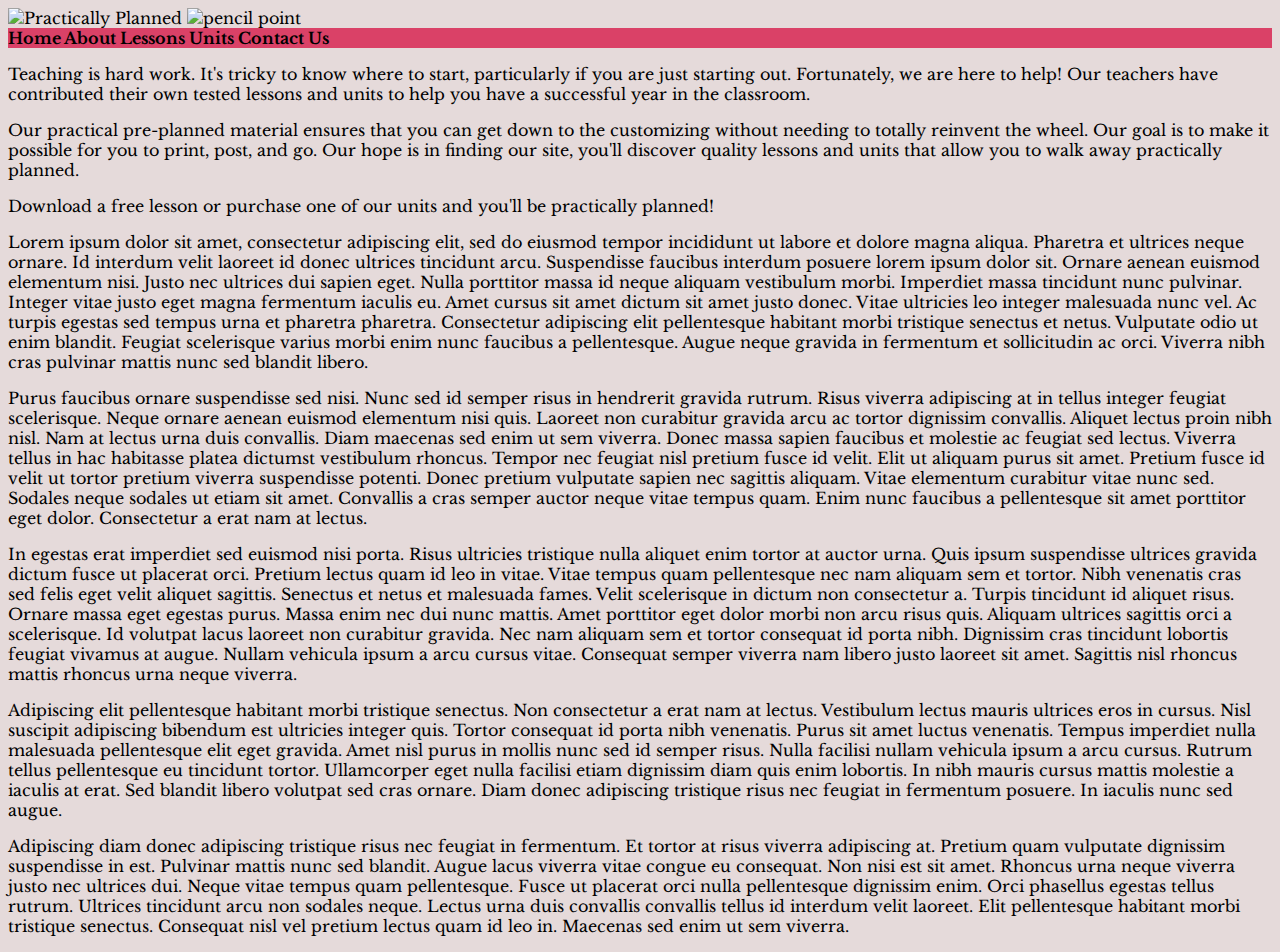
==== index.html @ a79fd9a5 "Starter Code" ====
<!DOCTYPE html>
<html lang="en">
<head>
    <meta charset="UTF-8">
    <meta http-equiv="X-UA-Compatible" content="IE=edge">
    <meta name="viewport" content="width=device-width, initial-scale=1.0">
    <link rel="preconnect" href="https://fonts.googleapis.com">
    <link rel="preconnect" href="https://fonts.gstatic.com" crossorigin>
    <link href="https://fonts.googleapis.com/css2?family=Libre+Baskerville:ital,wght@0,400;0,700;1,400&family=PT+Sans+Narrow:wght@700&family=Roboto:wght@100&display=swap" rel="stylesheet">
    <link rel="stylesheet" href="styles.css">
    <title>Practically Planned</title>
</head>
<body>
    <div id="mainBanner">
       <img class="banner" src="Images/1.jpg" alt="Practically Planned">
       <img class="banner" src="Images/2.jpg" alt="pencil point">
    </div>
    <div class="navBar">
        <a id="Home">Home</a>
        <a id="About">About</a>
        <a id="Lessons">Lessons</a>
        <a id="Units">Units</a>
        <a id="Contact">Contact Us</a>
    </div>
    <div id="bodyText">
        <p>
           Teaching is hard work. It's tricky to know where to start, particularly if you are just starting out. Fortunately, we are here to help! Our teachers have contributed their own tested lessons and units to help you have a successful year in the classroom. 
        </p>
        <p>
            Our practical pre-planned material ensures that you can get down to the customizing without needing to totally reinvent the wheel. Our goal is to make it possible for you to print, post, and go. Our hope is in finding our site, you'll discover quality lessons and units that allow you to walk away practically planned. 
        </p>
        <p>
            Download a free lesson or purchase one of our units and you'll be practically planned!
        </p>
        <p>
            Lorem ipsum dolor sit amet, consectetur adipiscing elit, sed do eiusmod tempor incididunt ut labore et dolore magna aliqua. Pharetra et ultrices neque ornare. Id interdum velit laoreet id donec ultrices tincidunt arcu. Suspendisse faucibus interdum posuere lorem ipsum dolor sit. Ornare aenean euismod elementum nisi. Justo nec ultrices dui sapien eget. Nulla porttitor massa id neque aliquam vestibulum morbi. Imperdiet massa tincidunt nunc pulvinar. Integer vitae justo eget magna fermentum iaculis eu. Amet cursus sit amet dictum sit amet justo donec. Vitae ultricies leo integer malesuada nunc vel. Ac turpis egestas sed tempus urna et pharetra pharetra. Consectetur adipiscing elit pellentesque habitant morbi tristique senectus et netus. Vulputate odio ut enim blandit. Feugiat scelerisque varius morbi enim nunc faucibus a pellentesque. Augue neque gravida in fermentum et sollicitudin ac orci. Viverra nibh cras pulvinar mattis nunc sed blandit libero.
        </p>
        <p>
            Purus faucibus ornare suspendisse sed nisi. Nunc sed id semper risus in hendrerit gravida rutrum. Risus viverra adipiscing at in tellus integer feugiat scelerisque. Neque ornare aenean euismod elementum nisi quis. Laoreet non curabitur gravida arcu ac tortor dignissim convallis. Aliquet lectus proin nibh nisl. Nam at lectus urna duis convallis. Diam maecenas sed enim ut sem viverra. Donec massa sapien faucibus et molestie ac feugiat sed lectus. Viverra tellus in hac habitasse platea dictumst vestibulum rhoncus. Tempor nec feugiat nisl pretium fusce id velit. Elit ut aliquam purus sit amet. Pretium fusce id velit ut tortor pretium viverra suspendisse potenti. Donec pretium vulputate sapien nec sagittis aliquam. Vitae elementum curabitur vitae nunc sed. Sodales neque sodales ut etiam sit amet. Convallis a cras semper auctor neque vitae tempus quam. Enim nunc faucibus a pellentesque sit amet porttitor eget dolor. Consectetur a erat nam at lectus.
        </p>
        <p>
            In egestas erat imperdiet sed euismod nisi porta. Risus ultricies tristique nulla aliquet enim tortor at auctor urna. Quis ipsum suspendisse ultrices gravida dictum fusce ut placerat orci. Pretium lectus quam id leo in vitae. Vitae tempus quam pellentesque nec nam aliquam sem et tortor. Nibh venenatis cras sed felis eget velit aliquet sagittis. Senectus et netus et malesuada fames. Velit scelerisque in dictum non consectetur a. Turpis tincidunt id aliquet risus. Ornare massa eget egestas purus. Massa enim nec dui nunc mattis. Amet porttitor eget dolor morbi non arcu risus quis. Aliquam ultrices sagittis orci a scelerisque. Id volutpat lacus laoreet non curabitur gravida. Nec nam aliquam sem et tortor consequat id porta nibh. Dignissim cras tincidunt lobortis feugiat vivamus at augue. Nullam vehicula ipsum a arcu cursus vitae. Consequat semper viverra nam libero justo laoreet sit amet. Sagittis nisl rhoncus mattis rhoncus urna neque viverra.
        </p>
        <p>
            Adipiscing elit pellentesque habitant morbi tristique senectus. Non consectetur a erat nam at lectus. Vestibulum lectus mauris ultrices eros in cursus. Nisl suscipit adipiscing bibendum est ultricies integer quis. Tortor consequat id porta nibh venenatis. Purus sit amet luctus venenatis. Tempus imperdiet nulla malesuada pellentesque elit eget gravida. Amet nisl purus in mollis nunc sed id semper risus. Nulla facilisi nullam vehicula ipsum a arcu cursus. Rutrum tellus pellentesque eu tincidunt tortor. Ullamcorper eget nulla facilisi etiam dignissim diam quis enim lobortis. In nibh mauris cursus mattis molestie a iaculis at erat. Sed blandit libero volutpat sed cras ornare. Diam donec adipiscing tristique risus nec feugiat in fermentum posuere. In iaculis nunc sed augue.
        </p>
        <p>
            Adipiscing diam donec adipiscing tristique risus nec feugiat in fermentum. Et tortor at risus viverra adipiscing at. Pretium quam vulputate dignissim suspendisse in est. Pulvinar mattis nunc sed blandit. Augue lacus viverra vitae congue eu consequat. Non nisi est sit amet. Rhoncus urna neque viverra justo nec ultrices dui. Neque vitae tempus quam pellentesque. Fusce ut placerat orci nulla pellentesque dignissim enim. Orci phasellus egestas tellus rutrum. Ultrices tincidunt arcu non sodales neque. Lectus urna duis convallis convallis tellus id interdum velit laoreet. Elit pellentesque habitant morbi tristique senectus. Consequat nisl vel pretium lectus quam id leo in. Maecenas sed enim ut sem viverra.
        </p>
    </div>

    <script src="index.js"></script>
</body>
</html>
---- styles.css ----
/*I like this color palette:
background: #E5DADA
Accents - Prussian Blue, #002642; Claret, #840032; Gamboge, E49B0F; Viridian, #498467;

Other shades: another Gamboge, #F49F0A; Jonquil, efca08; Cerulean, 077187; Cerise, #DA4167; Cadet Gray, #9DA3A4; Parchment, #F4ECD6; these last three good for the pencil

    font-family: 'PT Sans Narrow', sans-serif;
    font-family: 'Roboto', sans-serif;
*/
body{
    background-color: #E5DADA;
    font-family: 'Libre Baskerville', serif;
}
.mainBanner{
    display: block;
    width: 100%;
    position: relative;
}
.banner{
    max-width: 45%;
}
.navBar{
    position: sticky;
    background-color: #DA4167;
    font-weight: bold;
    border: 2px;
}
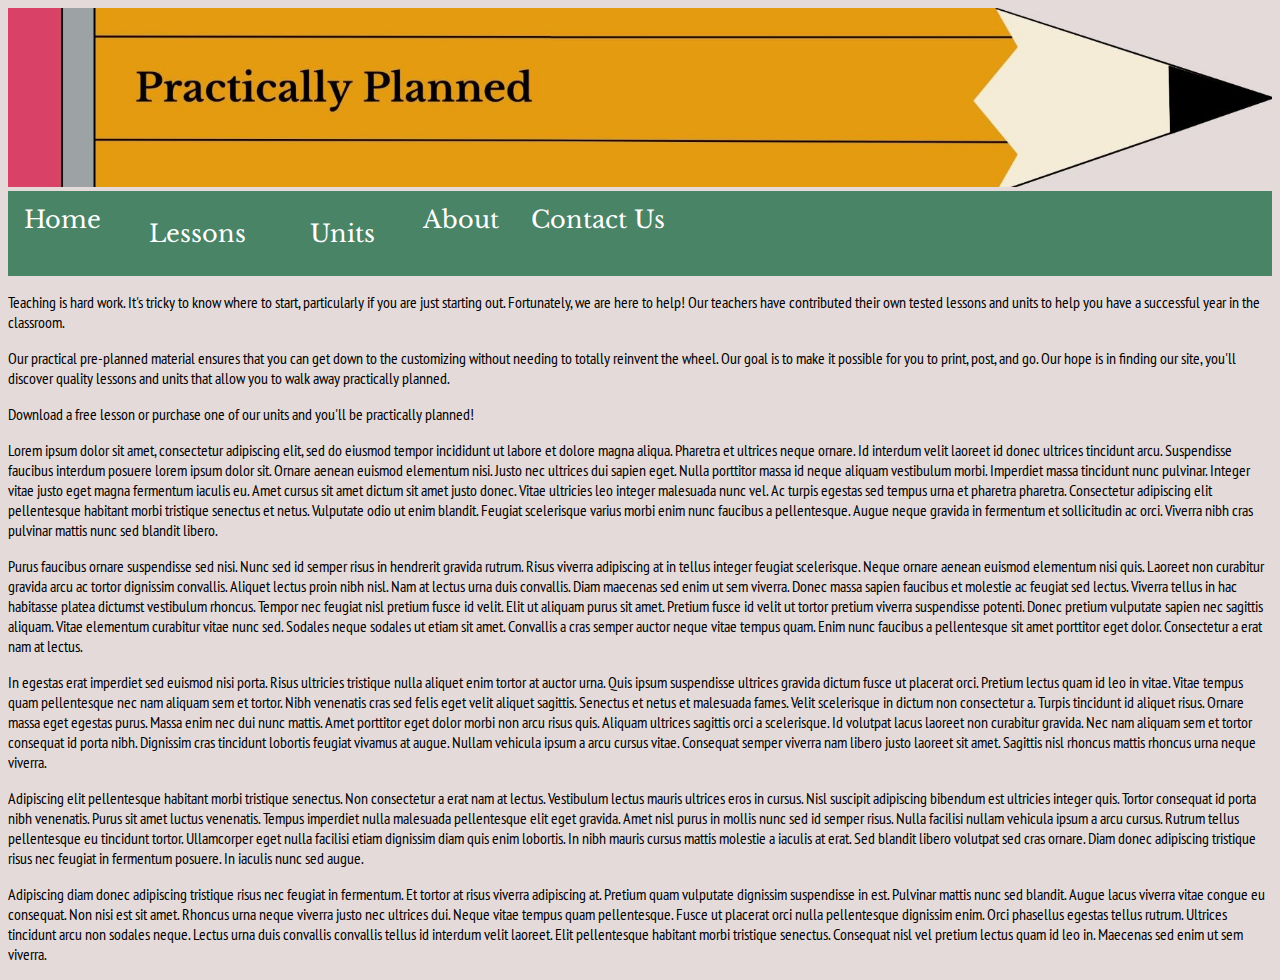
==== commit a0022f47: "updated banner image and navbar" ====
--- a/index.html
+++ b/index.html
@@ -11,18 +11,36 @@
     <title>Practically Planned</title>
 </head>
 <body>
-    <div id="mainBanner">
-       <img class="banner" src="Images/1.jpg" alt="Practically Planned">
-       <img class="banner" src="Images/2.jpg" alt="pencil point">
+    <div class="mainBanner" id="mainBanner">
+       <div class="banner" id="banner"><img src="Images/Pencil.jpg" alt="Practically Planned"></div>
     </div>
-    <div class="navBar">
-        <a id="Home">Home</a>
-        <a id="About">About</a>
-        <a id="Lessons">Lessons</a>
-        <a id="Units">Units</a>
-        <a id="Contact">Contact Us</a>
+    <div class="navBar" id="navBar">
+        <a href="#index">Home</a>
+        <div class="dropdown">
+            <button class="dropdownbtn">
+                <a href="#lessons">Lessons</a>
+            </button>
+            <div class="dropdown-content">
+                <a href="#">Standalone 1</a>
+                <a href="#">Standalone 2</a>
+                <a href="#">Standalone 3</a>
+            </div>
+        </div>
+        <div class="dropdown">
+            <button class="dropdownbtn">
+                <a href="#units">Units</a>
+            </button>
+            <div class="dropdown-content">
+                <a href="#">Unit 1</a>
+                <a href="#">Unit 2</a>
+                <a href="#">Unit 3</a>
+            </div>
+        </div>
+        <a href="#about">About</a>
+        <a href="#contact">Contact Us</a>
     </div>
-    <div id="bodyText">
+    </div>
+    <div class="bodyText" id="bodyText">
         <p>
            Teaching is hard work. It's tricky to know where to start, particularly if you are just starting out. Fortunately, we are here to help! Our teachers have contributed their own tested lessons and units to help you have a successful year in the classroom. 
         </p>
--- a/styles.css
+++ b/styles.css
@@ -1,27 +1,89 @@
-/*I like this color palette:
+/*
+I like this color palette:
 background: #E5DADA
 Accents - Prussian Blue, #002642; Claret, #840032; Gamboge, E49B0F; Viridian, #498467;
 
 Other shades: another Gamboge, #F49F0A; Jonquil, efca08; Cerulean, 077187; Cerise, #DA4167; Cadet Gray, #9DA3A4; Parchment, #F4ECD6; these last three good for the pencil
+*/
 
+body {
+    background-color: #E5DADA;
+    /*font-family: 'Libre Baskerville', serif;*/
     font-family: 'PT Sans Narrow', sans-serif;
-    font-family: 'Roboto', sans-serif;
-*/
-body{
-    background-color: #E5DADA;
-    font-family: 'Libre Baskerville', serif;
+    /*font-family: 'Roboto', sans-serif;*/
 }
-.mainBanner{
+
+.mainBanner {
     display: block;
     width: 100%;
     position: relative;
 }
-.banner{
-    max-width: 45%;
+
+.banner {
+    max-height: 250px;
 }
-.navBar{
-    position: sticky;
+
+.banner img {
+    max-width: 100%;
+}
+
+.navBar {
+    overflow: hidden;
+    background-color: #498467;
+    font-family:'Libre Baskerville', serif;
+}
+
+.navBar a {
+    float:left;
+    font-size: 24px;
+    color: white;
+    text-align: center;
+    padding: 14px 16px;
+    text-decoration: none;
+}
+
+.dropdown {
+    float: left;
+    overflow: hidden;
+    background-color: #498467;
+}
+
+.dropdownbtn {
+    font-size: 16px;
+    border: none;
+    outline: none;
+    padding: 14px 16px;
+    background-color: inherit;
+    font-family: inherit;
+    margin: 0;
+}
+
+.navBar a:hover, .dropdown:hover .dropdownbtn {
     background-color: #DA4167;
-    font-weight: bold;
-    border: 2px;
 }
+
+.dropdown-content {
+    display: none;
+    position: absolute;
+    background-color:#498467;
+    min-width: 160px;
+    box-shadow: 0px 8px 16px 0px rgba(0, 0, 0, 0);
+    z-index: 1;
+}
+
+.dropdown-content a {
+    float: none;
+    color: white;
+    padding: 12px 16px;
+    text-decoration: none;
+    display: block;
+    text-align: left;
+}
+
+.dropdown-content a:hover {
+    background-color: #9DA3A4;
+}
+
+.dropdown:hover .dropdown-content {
+    display: block;
+}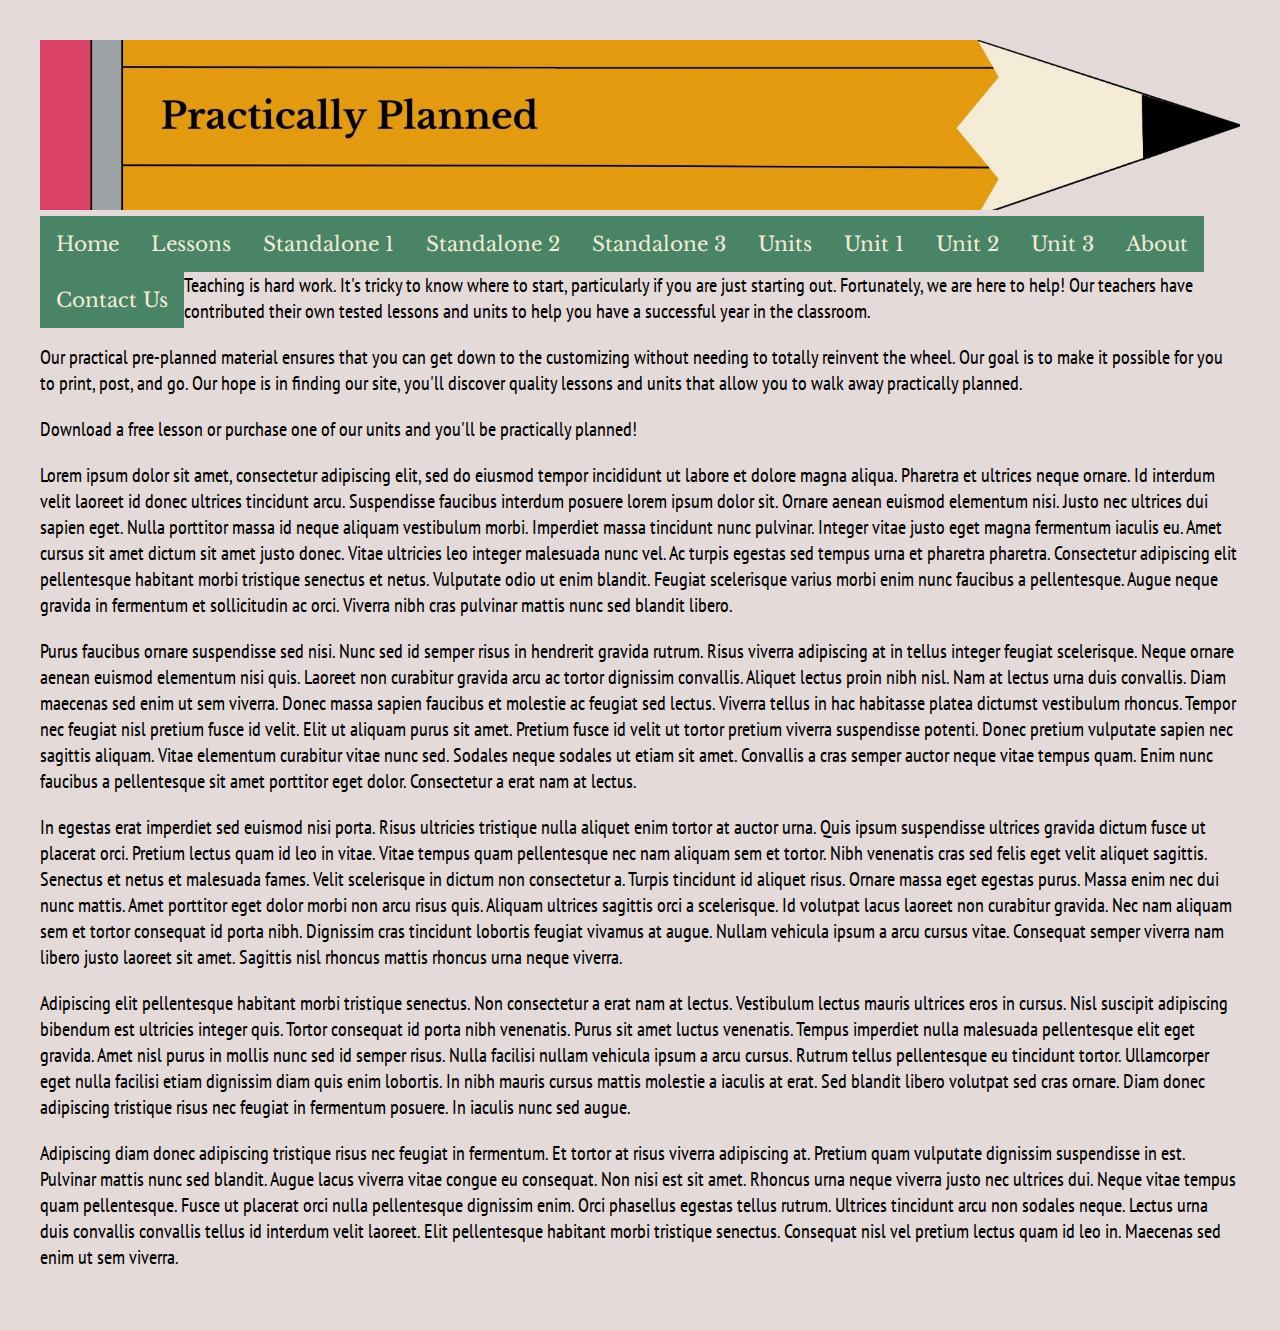
==== commit 0476c0e8: "second dropdown attempt" ====
--- a/index.html
+++ b/index.html
@@ -14,32 +14,25 @@
     <div class="mainBanner" id="mainBanner">
        <div class="banner" id="banner"><img src="Images/Pencil.jpg" alt="Practically Planned"></div>
     </div>
-    <div class="navBar" id="navBar">
-        <a href="#index">Home</a>
-        <div class="dropdown">
-            <button class="dropdownbtn">
-                <a href="#lessons">Lessons</a>
-            </button>
-            <div class="dropdown-content">
-                <a href="#">Standalone 1</a>
-                <a href="#">Standalone 2</a>
-                <a href="#">Standalone 3</a>
-            </div>
-        </div>
-        <div class="dropdown">
-            <button class="dropdownbtn">
-                <a href="#units">Units</a>
-            </button>
-            <div class="dropdown-content">
-                <a href="#">Unit 1</a>
-                <a href="#">Unit 2</a>
-                <a href="#">Unit 3</a>
-            </div>
-        </div>
-        <a href="#about">About</a>
-        <a href="#contact">Contact Us</a>
-    </div>
-    </div>
+    <div><nav>
+        <ul>
+        <li><a href="#index">Home</a></li>
+        <li><a href="#lessons">Lessons</a></li>
+            <ul class="dropdown">
+                <li><a href="#">Standalone 1</a></li>
+                <li><a href="#">Standalone 2</a></li>
+                <li><a href="#">Standalone 3</a></li>
+            </ul>
+            <li><a href="#units">Units</a></li>
+            <ul class="dropdown">
+                <li><a href="#">Unit 1</a></li>
+                <li><a href="#">Unit 2</a></li>
+                <li><a href="#">Unit 3</a></li>
+            </ul>
+        <li><a href="#about">About</a></li>
+        <li><a href="#contact">Contact Us</a></li>
+        </ul>
+    </nav></div>
     <div class="bodyText" id="bodyText">
         <p>
            Teaching is hard work. It's tricky to know where to start, particularly if you are just starting out. Fortunately, we are here to help! Our teachers have contributed their own tested lessons and units to help you have a successful year in the classroom. 
--- a/styles.css
+++ b/styles.css
@@ -11,6 +11,8 @@
     /*font-family: 'Libre Baskerville', serif;*/
     font-family: 'PT Sans Narrow', sans-serif;
     /*font-family: 'Roboto', sans-serif;*/
+    font-size: 20px;
+    padding: 2rem;
 }
 
 .mainBanner {
@@ -27,63 +29,57 @@
     max-width: 100%;
 }
 
-.navBar {
-    overflow: hidden;
-    background-color: #498467;
-    font-family:'Libre Baskerville', serif;
+nav {
+    font-family: 'Libre Baskerville', serif;
 }
 
-.navBar a {
-    float:left;
-    font-size: 24px;
-    color: white;
-    text-align: center;
-    padding: 14px 16px;
+ul {
+    background: #498467;
+    list-style: none;
+    margin: 0;
+    padding-left: 0;
+}
+
+li {
+    background: #498467;
+    display: block;
+    float: left;
+    padding: 1rem;
+    position: relative;
+    text-decoration: none;
+    transition-duration: 0.5s;
+}
+
+li a{
+    color: #F4ECD6;
     text-decoration: none;
 }
 
-.dropdown {
-    float: left;
-    overflow: hidden;
-    background-color: #498467;
+li:hover {
+    background: #DA4167;
+    cursor: pointer;
 }
 
-.dropdownbtn {
-    font-size: 16px;
-    border: none;
-    outline: none;
-    padding: 14px 16px;
-    background-color: inherit;
-    font-family: inherit;
-    margin: 0;
+ul li ul {
+    background: #498467;
+    visibility: hidden;
+    opacity: 0;
+    min-width: 5rem;
+    position: absolute;
+    transition: all 0.5s ease;
+    margin-top: 1rem;
+    left: 0;
+    display: none;
 }
 
-.navBar a:hover, .dropdown:hover .dropdownbtn {
-    background-color: #DA4167;
+ul li:hover > ul,
+ul li ul:hover {
+    visibility: visible;
+    opacity: 1;
+    display: block;
 }
 
-.dropdown-content {
-    display: none;
-    position: absolute;
-    background-color:#498467;
-    min-width: 160px;
-    box-shadow: 0px 8px 16px 0px rgba(0, 0, 0, 0);
-    z-index: 1;
-}
-
-.dropdown-content a {
-    float: none;
-    color: white;
-    padding: 12px 16px;
-    text-decoration: none;
-    display: block;
-    text-align: left;
-}
-
-.dropdown-content a:hover {
-    background-color: #9DA3A4;
-}
-
-.dropdown:hover .dropdown-content {
-    display: block;
+ul li ul li {
+    clear: both;
+    width: 100%;
 }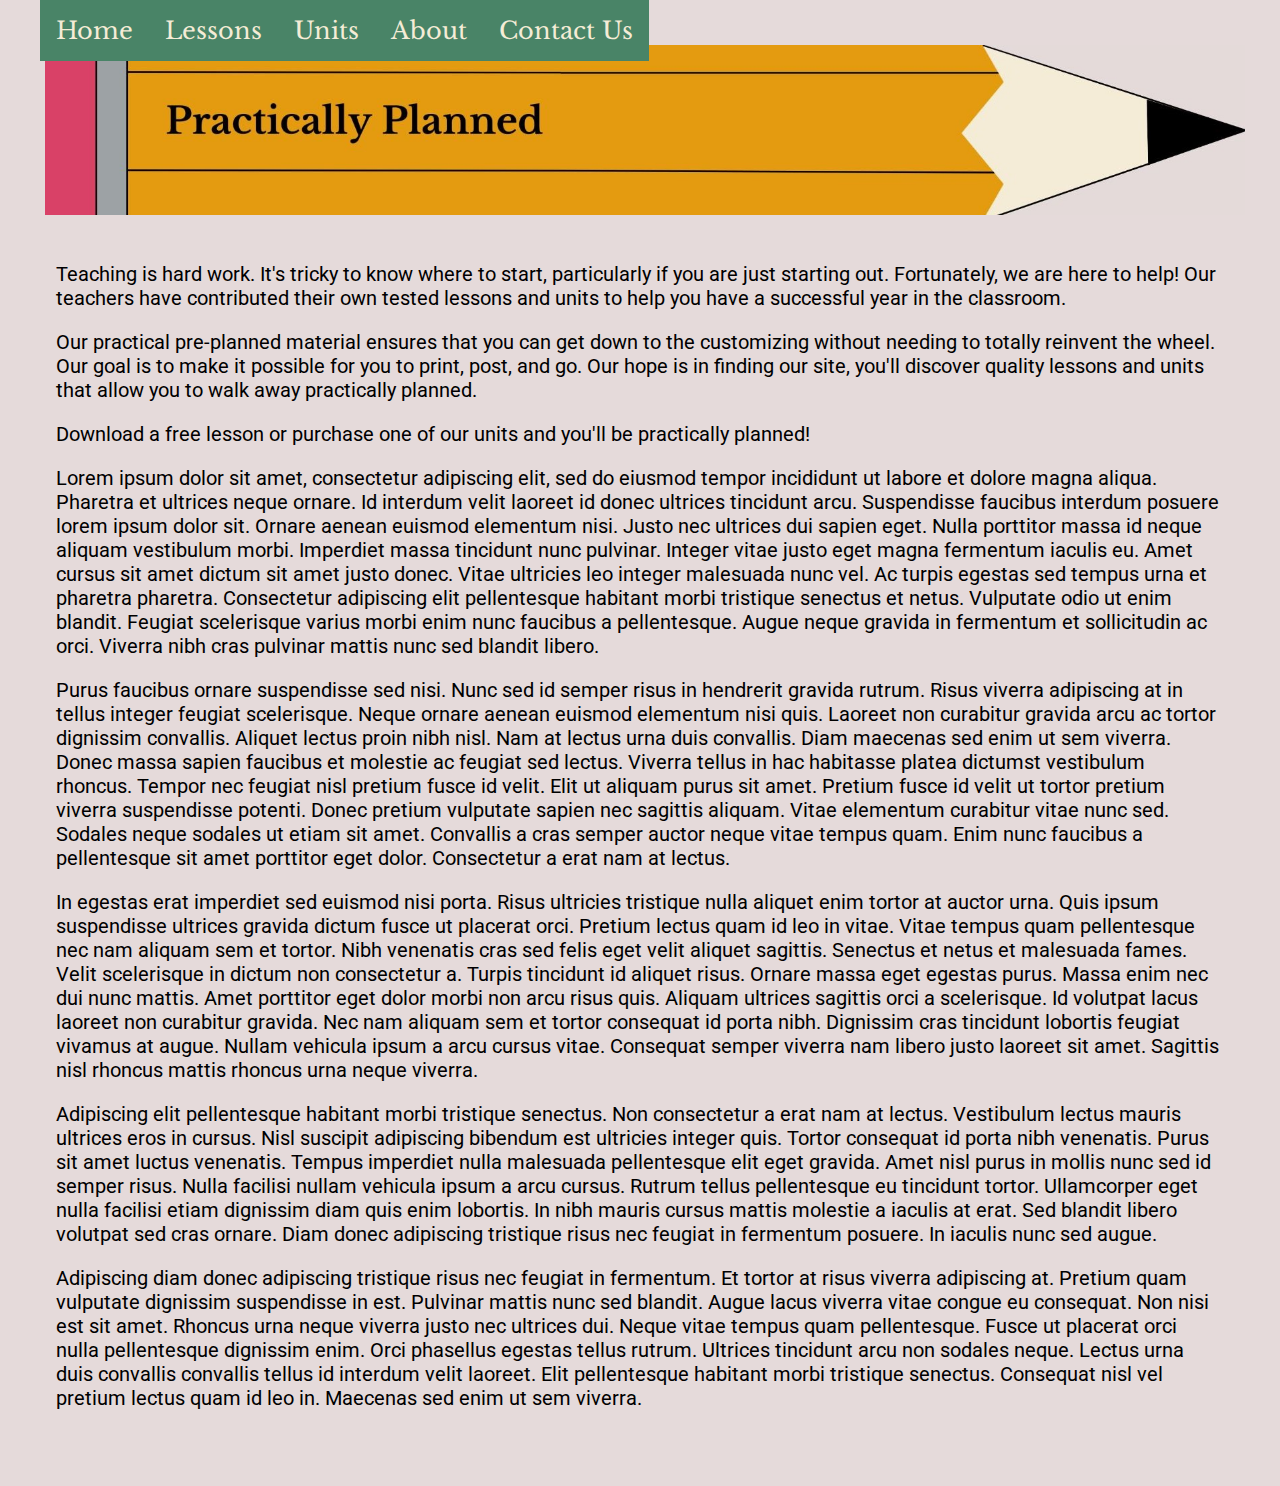
==== commit 5d7e55ae: "added page links and tried sticky navbar" ====
--- a/index.html
+++ b/index.html
@@ -6,7 +6,7 @@
     <meta name="viewport" content="width=device-width, initial-scale=1.0">
     <link rel="preconnect" href="https://fonts.googleapis.com">
     <link rel="preconnect" href="https://fonts.gstatic.com" crossorigin>
-    <link href="https://fonts.googleapis.com/css2?family=Libre+Baskerville:ital,wght@0,400;0,700;1,400&family=PT+Sans+Narrow:wght@700&family=Roboto:wght@100&display=swap" rel="stylesheet">
+    <link href="https://fonts.googleapis.com/css2?family=Libre+Baskerville:ital,wght@0,400;0,700;1,400&family=PT+Sans+Narrow:wght@700&family=Roboto:wght@100;400&display=swap" rel="stylesheet">
     <link rel="stylesheet" href="styles.css">
     <title>Practically Planned</title>
 </head>
@@ -14,23 +14,13 @@
     <div class="mainBanner" id="mainBanner">
        <div class="banner" id="banner"><img src="Images/Pencil.jpg" alt="Practically Planned"></div>
     </div>
-    <div><nav>
+    <div><nav class="sticky" id="sticky">
         <ul>
-        <li><a href="#index">Home</a></li>
-        <li><a href="#lessons">Lessons</a></li>
-            <ul class="dropdown">
-                <li><a href="#">Standalone 1</a></li>
-                <li><a href="#">Standalone 2</a></li>
-                <li><a href="#">Standalone 3</a></li>
-            </ul>
-            <li><a href="#units">Units</a></li>
-            <ul class="dropdown">
-                <li><a href="#">Unit 1</a></li>
-                <li><a href="#">Unit 2</a></li>
-                <li><a href="#">Unit 3</a></li>
-            </ul>
-        <li><a href="#about">About</a></li>
-        <li><a href="#contact">Contact Us</a></li>
+        <li><a href="index.html">Home</a></li>
+        <li><a href="lessons.html">Lessons</a></li>
+        <li><a href="units.html">Units</a></li>
+        <li><a href="about.html">About</a></li>
+        <li><a href="contact.html">Contact Us</a></li>
         </ul>
     </nav></div>
     <div class="bodyText" id="bodyText">
--- a/styles.css
+++ b/styles.css
@@ -9,9 +9,9 @@
 body {
     background-color: #E5DADA;
     /*font-family: 'Libre Baskerville', serif;*/
-    font-family: 'PT Sans Narrow', sans-serif;
-    /*font-family: 'Roboto', sans-serif;*/
-    font-size: 20px;
+    /*font-family: 'PT Sans Narrow', sans-serif;*/
+    font-family: 'Roboto', sans-serif;
+    font-size: 24px;
     padding: 2rem;
 }
 
@@ -19,6 +19,8 @@
     display: block;
     width: 100%;
     position: relative;
+    padding: 5px; 
+    overflow: hidden;
 }
 
 .banner {
@@ -31,6 +33,8 @@
 
 nav {
     font-family: 'Libre Baskerville', serif;
+    text-align: center;
+    overflow: hidden;
 }
 
 ul {
@@ -60,26 +64,17 @@
     cursor: pointer;
 }
 
-ul li ul {
-    background: #498467;
-    visibility: hidden;
-    opacity: 0;
-    min-width: 5rem;
-    position: absolute;
-    transition: all 0.5s ease;
-    margin-top: 1rem;
-    left: 0;
-    display: none;
+.sticky {
+    position: fixed;
+    top: 0;
+    width: 100%;
 }
 
-ul li:hover > ul,
-ul li ul:hover {
-    visibility: visible;
-    opacity: 1;
-    display: block;
+.sticky + .bodyText{
+    padding-top: 60px;
 }
 
-ul li ul li {
-    clear: both;
-    width: 100%;
+.bodyText{
+    font-size: 20px;
+    padding: 16px;
 }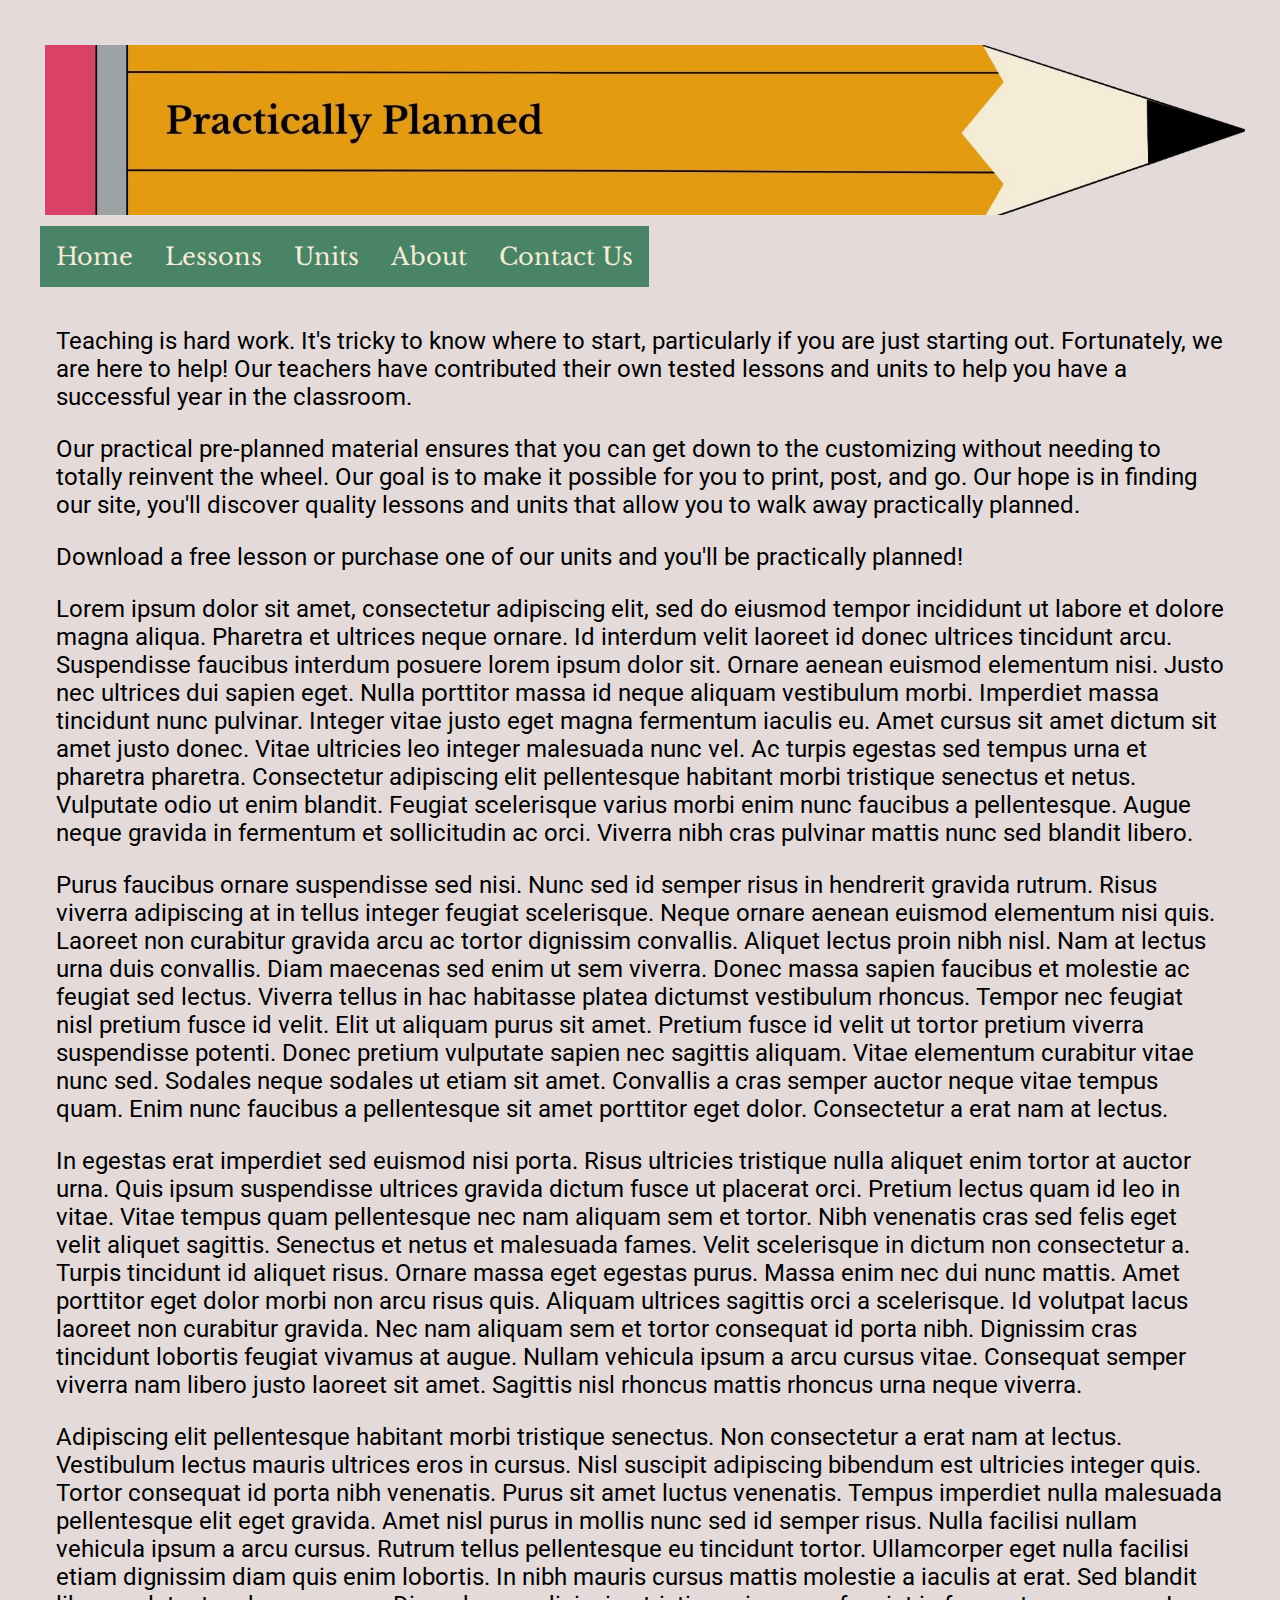
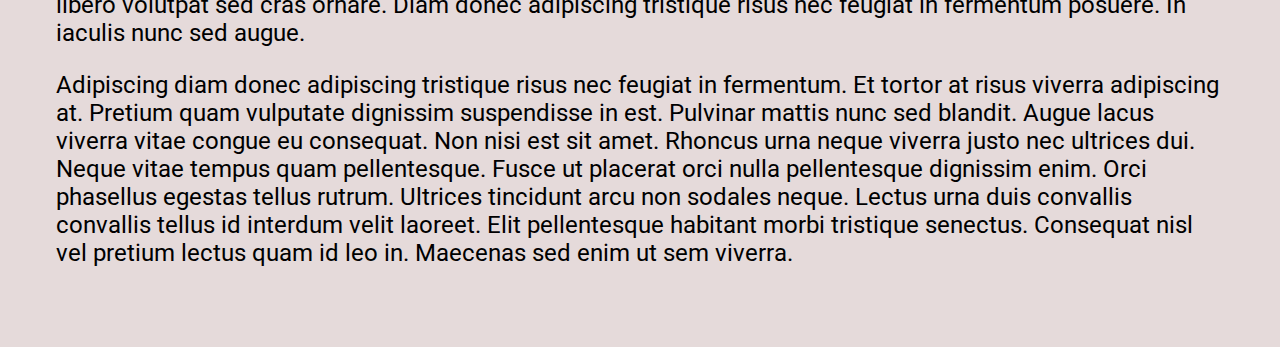
==== commit 581dda21: "fixed sticky bar for real, added lesson previews in lesson page" ====
--- a/index.html
+++ b/index.html
@@ -14,7 +14,7 @@
     <div class="mainBanner" id="mainBanner">
        <div class="banner" id="banner"><img src="Images/Pencil.jpg" alt="Practically Planned"></div>
     </div>
-    <div><nav class="sticky" id="sticky">
+    <div id="navbar"><nav>
         <ul>
         <li><a href="index.html">Home</a></li>
         <li><a href="lessons.html">Lessons</a></li>
@@ -23,7 +23,7 @@
         <li><a href="contact.html">Contact Us</a></li>
         </ul>
     </nav></div>
-    <div class="bodyText" id="bodyText">
+    <div class="bodyText">
         <p>
            Teaching is hard work. It's tricky to know where to start, particularly if you are just starting out. Fortunately, we are here to help! Our teachers have contributed their own tested lessons and units to help you have a successful year in the classroom. 
         </p>
--- a/styles.css
+++ b/styles.css
@@ -11,8 +11,13 @@
     /*font-family: 'Libre Baskerville', serif;*/
     /*font-family: 'PT Sans Narrow', sans-serif;*/
     font-family: 'Roboto', sans-serif;
-    font-size: 24px;
+    font-size: 1.5rem;
     padding: 2rem;
+}
+
+h1{
+    font-family: 'Libre Baskerville', serif;
+    font-size: 36px;
 }
 
 .mainBanner {
@@ -34,7 +39,6 @@
 nav {
     font-family: 'Libre Baskerville', serif;
     text-align: center;
-    overflow: hidden;
 }
 
 ul {
@@ -74,7 +78,28 @@
     padding-top: 60px;
 }
 
-.bodyText{
-    font-size: 20px;
-    padding: 16px;
+#navbar {
+    overflow: hidden;
+}
+
+.bodyText {
+    font-size: 24px;
+    padding: 1rem;
+}
+
+.Preview {
+    box-sizing: border-box;
+    border: #498467 solid 3px;
+    background-color: #F4ECD6;
+    padding: 6px;
+    margin: 1rem;
+}
+
+.previewImg{
+    float: left;
+    text-align: center;
+    margin: 4rem;
+    max-height: fit-content;
+    box-sizing: border-box;
+    border: #9DA3A4 solid 2px;
 }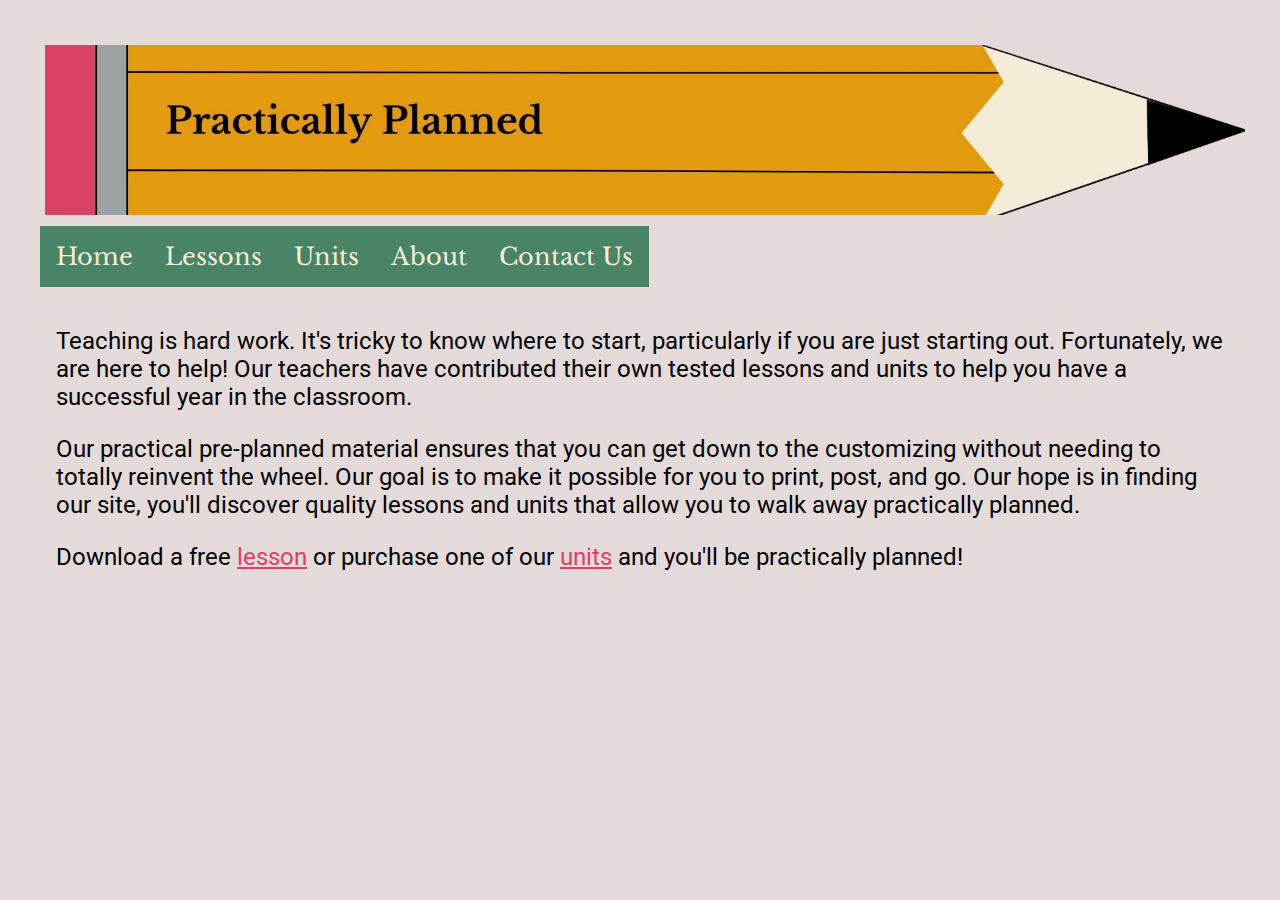
==== commit fffac3d5: "added links to home page and units to unit page" ====
--- a/index.html
+++ b/index.html
@@ -31,23 +31,9 @@
             Our practical pre-planned material ensures that you can get down to the customizing without needing to totally reinvent the wheel. Our goal is to make it possible for you to print, post, and go. Our hope is in finding our site, you'll discover quality lessons and units that allow you to walk away practically planned. 
         </p>
         <p>
-            Download a free lesson or purchase one of our units and you'll be practically planned!
+            Download a free <a class="link" href="lessons.html">lesson</a> or purchase one of our <a class="link" href="units.html">units</a> and you'll be practically planned!
         </p>
-        <p>
-            Lorem ipsum dolor sit amet, consectetur adipiscing elit, sed do eiusmod tempor incididunt ut labore et dolore magna aliqua. Pharetra et ultrices neque ornare. Id interdum velit laoreet id donec ultrices tincidunt arcu. Suspendisse faucibus interdum posuere lorem ipsum dolor sit. Ornare aenean euismod elementum nisi. Justo nec ultrices dui sapien eget. Nulla porttitor massa id neque aliquam vestibulum morbi. Imperdiet massa tincidunt nunc pulvinar. Integer vitae justo eget magna fermentum iaculis eu. Amet cursus sit amet dictum sit amet justo donec. Vitae ultricies leo integer malesuada nunc vel. Ac turpis egestas sed tempus urna et pharetra pharetra. Consectetur adipiscing elit pellentesque habitant morbi tristique senectus et netus. Vulputate odio ut enim blandit. Feugiat scelerisque varius morbi enim nunc faucibus a pellentesque. Augue neque gravida in fermentum et sollicitudin ac orci. Viverra nibh cras pulvinar mattis nunc sed blandit libero.
-        </p>
-        <p>
-            Purus faucibus ornare suspendisse sed nisi. Nunc sed id semper risus in hendrerit gravida rutrum. Risus viverra adipiscing at in tellus integer feugiat scelerisque. Neque ornare aenean euismod elementum nisi quis. Laoreet non curabitur gravida arcu ac tortor dignissim convallis. Aliquet lectus proin nibh nisl. Nam at lectus urna duis convallis. Diam maecenas sed enim ut sem viverra. Donec massa sapien faucibus et molestie ac feugiat sed lectus. Viverra tellus in hac habitasse platea dictumst vestibulum rhoncus. Tempor nec feugiat nisl pretium fusce id velit. Elit ut aliquam purus sit amet. Pretium fusce id velit ut tortor pretium viverra suspendisse potenti. Donec pretium vulputate sapien nec sagittis aliquam. Vitae elementum curabitur vitae nunc sed. Sodales neque sodales ut etiam sit amet. Convallis a cras semper auctor neque vitae tempus quam. Enim nunc faucibus a pellentesque sit amet porttitor eget dolor. Consectetur a erat nam at lectus.
-        </p>
-        <p>
-            In egestas erat imperdiet sed euismod nisi porta. Risus ultricies tristique nulla aliquet enim tortor at auctor urna. Quis ipsum suspendisse ultrices gravida dictum fusce ut placerat orci. Pretium lectus quam id leo in vitae. Vitae tempus quam pellentesque nec nam aliquam sem et tortor. Nibh venenatis cras sed felis eget velit aliquet sagittis. Senectus et netus et malesuada fames. Velit scelerisque in dictum non consectetur a. Turpis tincidunt id aliquet risus. Ornare massa eget egestas purus. Massa enim nec dui nunc mattis. Amet porttitor eget dolor morbi non arcu risus quis. Aliquam ultrices sagittis orci a scelerisque. Id volutpat lacus laoreet non curabitur gravida. Nec nam aliquam sem et tortor consequat id porta nibh. Dignissim cras tincidunt lobortis feugiat vivamus at augue. Nullam vehicula ipsum a arcu cursus vitae. Consequat semper viverra nam libero justo laoreet sit amet. Sagittis nisl rhoncus mattis rhoncus urna neque viverra.
-        </p>
-        <p>
-            Adipiscing elit pellentesque habitant morbi tristique senectus. Non consectetur a erat nam at lectus. Vestibulum lectus mauris ultrices eros in cursus. Nisl suscipit adipiscing bibendum est ultricies integer quis. Tortor consequat id porta nibh venenatis. Purus sit amet luctus venenatis. Tempus imperdiet nulla malesuada pellentesque elit eget gravida. Amet nisl purus in mollis nunc sed id semper risus. Nulla facilisi nullam vehicula ipsum a arcu cursus. Rutrum tellus pellentesque eu tincidunt tortor. Ullamcorper eget nulla facilisi etiam dignissim diam quis enim lobortis. In nibh mauris cursus mattis molestie a iaculis at erat. Sed blandit libero volutpat sed cras ornare. Diam donec adipiscing tristique risus nec feugiat in fermentum posuere. In iaculis nunc sed augue.
-        </p>
-        <p>
-            Adipiscing diam donec adipiscing tristique risus nec feugiat in fermentum. Et tortor at risus viverra adipiscing at. Pretium quam vulputate dignissim suspendisse in est. Pulvinar mattis nunc sed blandit. Augue lacus viverra vitae congue eu consequat. Non nisi est sit amet. Rhoncus urna neque viverra justo nec ultrices dui. Neque vitae tempus quam pellentesque. Fusce ut placerat orci nulla pellentesque dignissim enim. Orci phasellus egestas tellus rutrum. Ultrices tincidunt arcu non sodales neque. Lectus urna duis convallis convallis tellus id interdum velit laoreet. Elit pellentesque habitant morbi tristique senectus. Consequat nisl vel pretium lectus quam id leo in. Maecenas sed enim ut sem viverra.
-        </p>
+    
     </div>
 
     <script src="index.js"></script>
--- a/styles.css
+++ b/styles.css
@@ -102,4 +102,10 @@
     max-height: fit-content;
     box-sizing: border-box;
     border: #9DA3A4 solid 2px;
+}
+
+.link {
+    color: #DA4167;
+    text-decoration: underline;
+    cursor: pointer;
 }